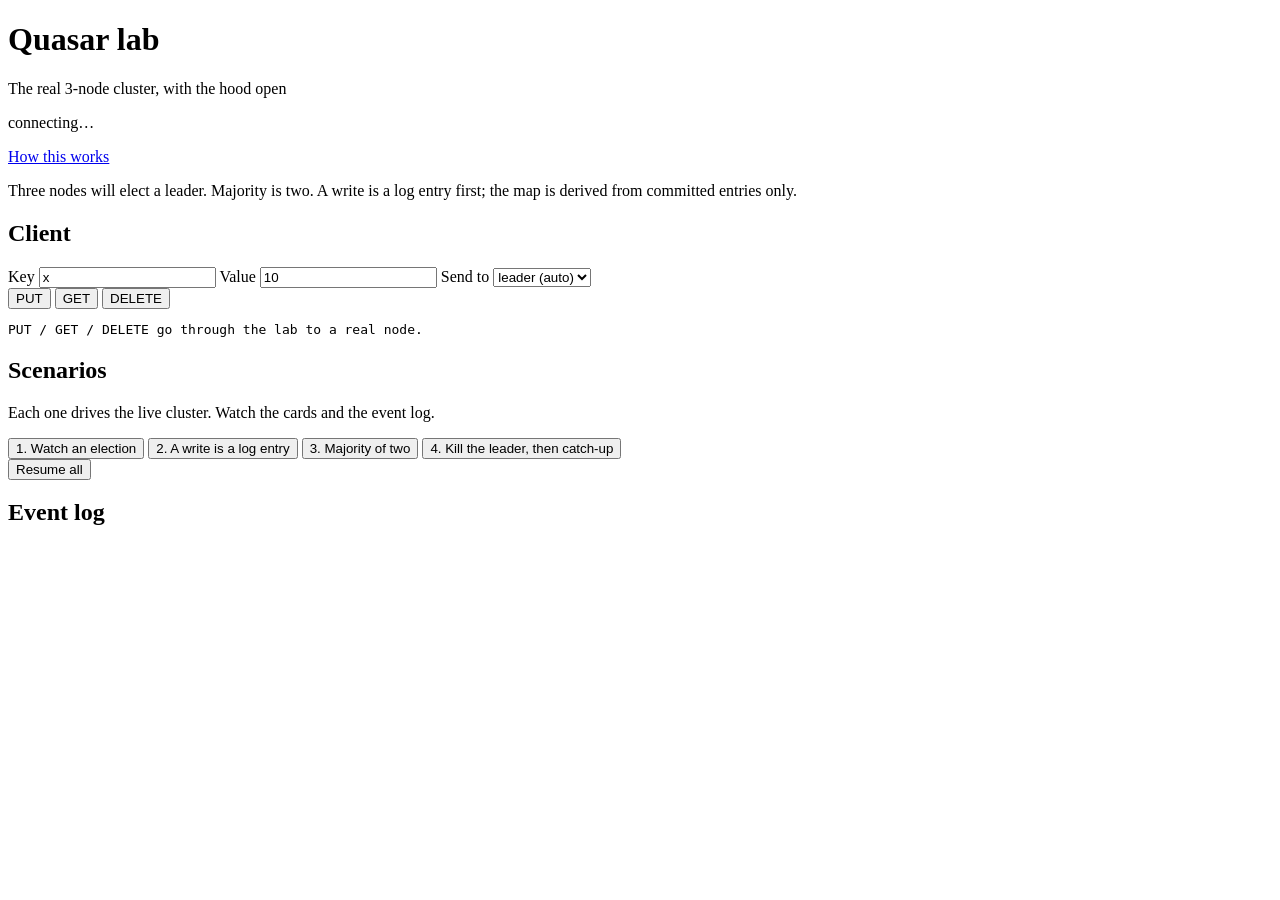
==== projects/quasar/src/quasar/lab/static/index.html @ c83cd69b "quasar: added separate lab or interactive website part" ====
<!DOCTYPE html>
<html lang="en">
  <head>
    <meta charset="utf-8" />
    <meta name="viewport" content="width=device-width, initial-scale=1" />
    <title>Quasar lab</title>
    <link rel="stylesheet" href="/assets/lab.css" />
  </head>
  <body>
    <header class="top">
      <div class="brand">
        <h1>Quasar lab</h1>
        <p class="sub">The real 3-node cluster, with the hood open</p>
      </div>
      <div class="top-end">
        <p id="pulse" class="pulse">connecting…</p>
        <a class="how-btn" href="/how">How this works</a>
      </div>
    </header>

    <p id="narration" class="narration">
      Three nodes will elect a leader. Majority is two. A write is a log entry
      first; the map is derived from committed entries only.
    </p>

    <div class="shell">
      <aside class="panel">
        <h2>Client</h2>
        <form id="kv-form" class="kv-form">
          <label>
            Key
            <input id="kv-key" name="key" value="x" autocomplete="off" />
          </label>
          <label>
            Value
            <input id="kv-value" name="value" value="10" autocomplete="off" />
          </label>
          <label>
            Send to
            <select id="kv-node">
              <option value="">leader (auto)</option>
              <option value="A">A</option>
              <option value="B">B</option>
              <option value="C">C</option>
            </select>
          </label>
          <div class="row">
            <button type="submit" data-op="put">PUT</button>
            <button type="button" data-op="get">GET</button>
            <button type="button" data-op="delete">DELETE</button>
          </div>
        </form>
        <pre id="kv-result" class="result">PUT / GET / DELETE go through the lab to a real node.</pre>

        <h2>Scenarios</h2>
        <p class="hint">
          Each one drives the live cluster. Watch the cards and the event log.
        </p>
        <div class="scenarios">
          <button type="button" data-scenario="election">
            1. Watch an election
          </button>
          <button type="button" data-scenario="write">
            2. A write is a log entry
          </button>
          <button type="button" data-scenario="majority">
            3. Majority of two
          </button>
          <button type="button" data-scenario="catchup">
            4. Kill the leader, then catch-up
          </button>
        </div>
        <button type="button" id="resume-all" class="ghost">Resume all</button>
      </aside>

      <div class="main">
        <section id="nodes" class="nodes"></section>
        <section class="timeline-wrap">
          <h2>Event log</h2>
          <ol id="timeline"></ol>
        </section>
      </div>
    </div>

    <script src="/assets/lab.js"></script>
  </body>
</html>
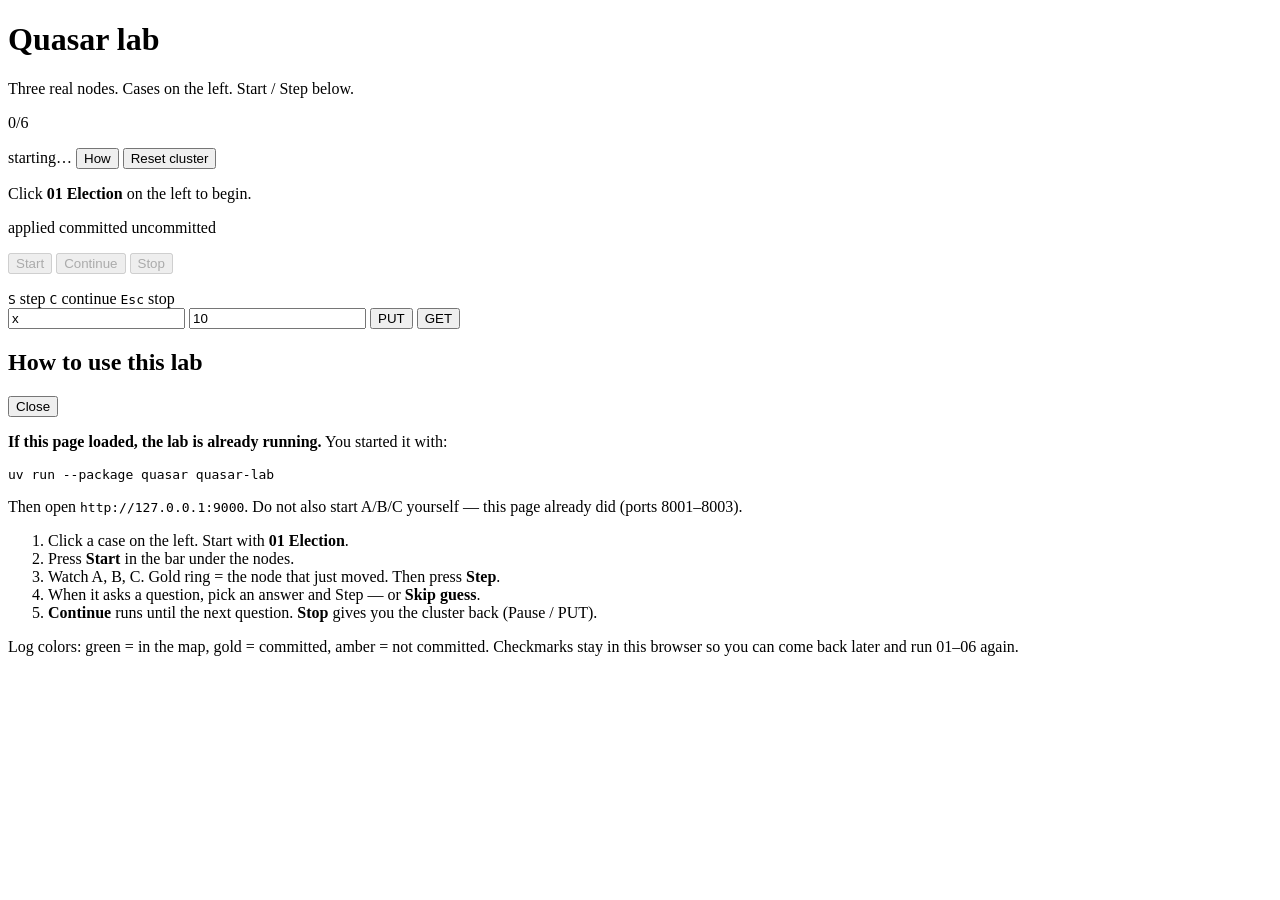
==== commit 62ffa020: "quasar: lab with cases is made" ====
--- a/projects/quasar/src/quasar/lab/static/index.html
+++ b/projects/quasar/src/quasar/lab/static/index.html
@@ -4,84 +4,77 @@
     <meta charset="utf-8" />
     <meta name="viewport" content="width=device-width, initial-scale=1" />
     <title>Quasar lab</title>
-    <link rel="stylesheet" href="/assets/lab.css" />
+    <link rel="stylesheet" href="/assets/lab.css?v=4" />
   </head>
   <body>
     <header class="top">
       <div class="brand">
         <h1>Quasar lab</h1>
-        <p class="sub">The real 3-node cluster, with the hood open</p>
+        <p class="sub">Three real nodes. Cases on the left. Start / Step below.</p>
       </div>
-      <div class="top-end">
-        <p id="pulse" class="pulse">connecting…</p>
-        <a class="how-btn" href="/how">How this works</a>
-      </div>
+      <p id="cleared" class="cleared">0/6</p>
+      <span id="status" class="status">starting…</span>
+      <button type="button" id="how-btn">How</button>
+      <button type="button" id="reset">Reset cluster</button>
     </header>
 
-    <p id="narration" class="narration">
-      Three nodes will elect a leader. Majority is two. A write is a log entry
-      first; the map is derived from committed entries only.
-    </p>
+    <div class="shell">
+      <nav id="missions" class="missions" aria-label="Cases"></nav>
 
-    <div class="shell">
-      <aside class="panel">
-        <h2>Client</h2>
-        <form id="kv-form" class="kv-form">
-          <label>
-            Key
-            <input id="kv-key" name="key" value="x" autocomplete="off" />
-          </label>
-          <label>
-            Value
-            <input id="kv-value" name="value" value="10" autocomplete="off" />
-          </label>
-          <label>
-            Send to
-            <select id="kv-node">
-              <option value="">leader (auto)</option>
-              <option value="A">A</option>
-              <option value="B">B</option>
-              <option value="C">C</option>
-            </select>
-          </label>
-          <div class="row">
-            <button type="submit" data-op="put">PUT</button>
-            <button type="button" data-op="get">GET</button>
-            <button type="button" data-op="delete">DELETE</button>
+      <div class="workspace">
+        <div class="stage-top">
+          <p id="focus" class="focus">Click <b>01 Election</b> on the left to begin.</p>
+          <p class="legend" title="Log entry colors">
+            <span class="chip applied">applied</span>
+            <span class="chip committed">committed</span>
+            <span class="chip uncommitted">uncommitted</span>
+          </p>
+        </div>
+        <section id="cluster" class="cluster"></section>
+
+        <footer class="debug" id="debug">
+          <div class="dbg-tools">
+            <button type="button" id="dbg-step" disabled>Start</button>
+            <button type="button" id="dbg-go" disabled>Continue</button>
+            <button type="button" id="dbg-stop" disabled>Stop</button>
+            <ol id="dbg-dots" class="dbg-dots"></ol>
+            <span id="dbg-live" class="dbg-live"></span>
+            <span class="keys"><kbd>S</kbd> step <kbd>C</kbd> continue <kbd>Esc</kbd> stop</span>
           </div>
-        </form>
-        <pre id="kv-result" class="result">PUT / GET / DELETE go through the lab to a real node.</pre>
-
-        <h2>Scenarios</h2>
-        <p class="hint">
-          Each one drives the live cluster. Watch the cards and the event log.
-        </p>
-        <div class="scenarios">
-          <button type="button" data-scenario="election">
-            1. Watch an election
-          </button>
-          <button type="button" data-scenario="write">
-            2. A write is a log entry
-          </button>
-          <button type="button" data-scenario="majority">
-            3. Majority of two
-          </button>
-          <button type="button" data-scenario="catchup">
-            4. Kill the leader, then catch-up
-          </button>
-        </div>
-        <button type="button" id="resume-all" class="ghost">Resume all</button>
-      </aside>
-
-      <div class="main">
-        <section id="nodes" class="nodes"></section>
-        <section class="timeline-wrap">
-          <h2>Event log</h2>
-          <ol id="timeline"></ol>
-        </section>
+          <div id="dbg-main" class="dbg-main"></div>
+          <form id="kv-form" class="kv">
+            <input id="kv-key" value="x" aria-label="key" autocomplete="off" />
+            <input id="kv-value" value="10" aria-label="value" autocomplete="off" />
+            <button type="submit">PUT</button>
+            <button type="button" id="kv-get">GET</button>
+            <span id="kv-out" class="kv-out"></span>
+          </form>
+        </footer>
       </div>
     </div>
 
-    <script src="/assets/lab.js"></script>
+    <div id="how" class="how hidden" role="dialog" aria-labelledby="how-title">
+      <div class="how-card">
+        <div class="how-head">
+          <h2 id="how-title">How to use this lab</h2>
+          <button type="button" id="how-close">Close</button>
+        </div>
+        <div class="how-body">
+          <p><b>If this page loaded, the lab is already running.</b> You started it with:</p>
+          <pre>uv run --package quasar quasar-lab</pre>
+          <p>Then open <code>http://127.0.0.1:9000</code>. Do not also start A/B/C yourself — this page already did (ports 8001–8003).</p>
+          <ol>
+            <li>Click a case on the left. Start with <b>01 Election</b>.</li>
+            <li>Press <b>Start</b> in the bar under the nodes.</li>
+            <li>Watch A, B, C. Gold ring = the node that just moved. Then press <b>Step</b>.</li>
+            <li>When it asks a question, pick an answer and Step — or <b>Skip guess</b>.</li>
+            <li><b>Continue</b> runs until the next question. <b>Stop</b> gives you the cluster back (Pause / PUT).</li>
+          </ol>
+          <p class="how-foot">Log colors: green = in the map, gold = committed, amber = not committed. Checkmarks stay in this browser so you can come back later and run 01–06 again.</p>
+        </div>
+      </div>
+    </div>
+
+    <script src="/assets/lab.js?v=4"></script>
   </body>
 </html>
